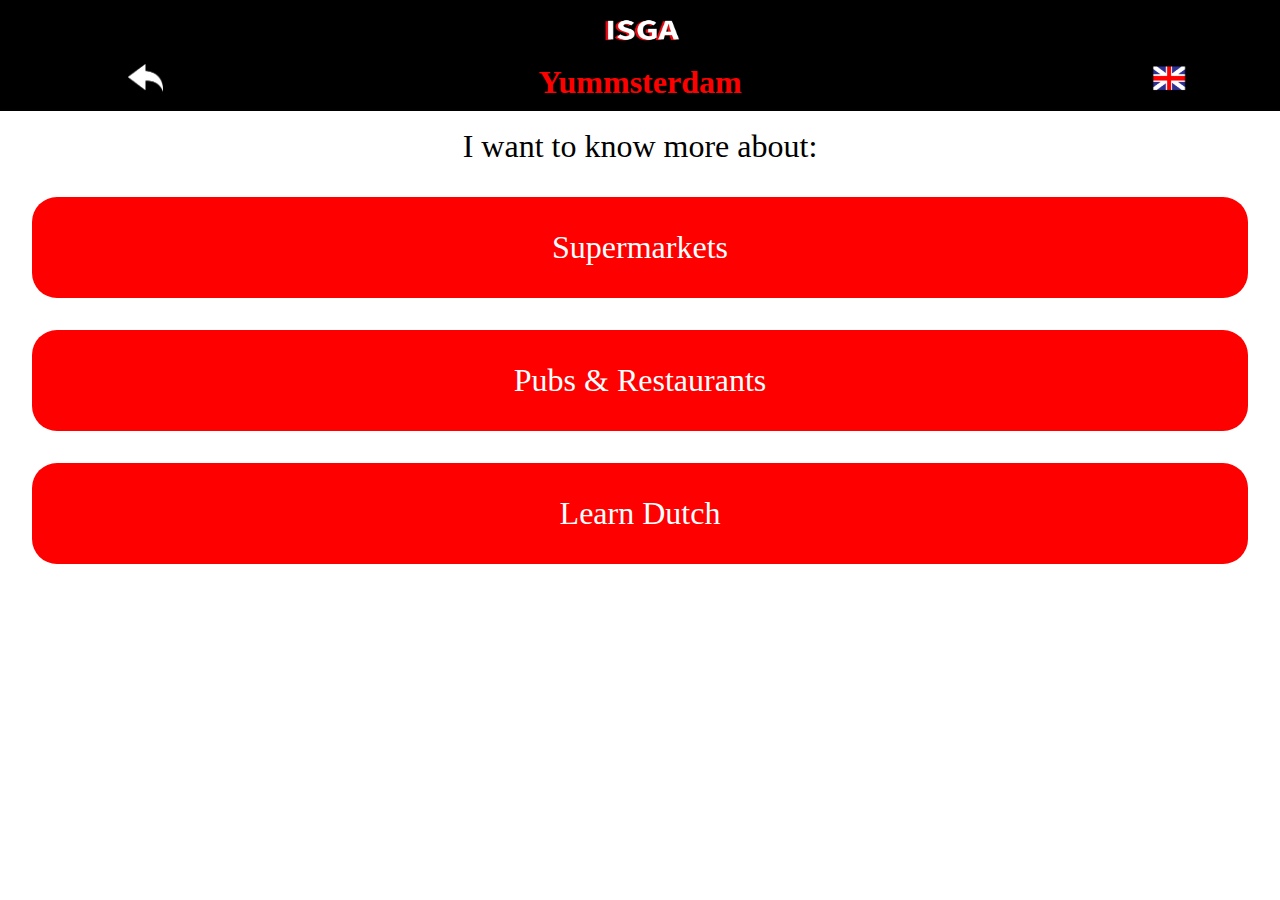
==== engels.html @ 21258067 "nieuwe bladen" ====
<html>
    <head>
      
        <title>ISGA</title>
        <meta charset="UTF-8">
        <link rel="stylesheet" type="text/css" href="style.css">
    
    </head>

    <body>
        <header>
            <img src="images/ISGA.png" alt="ISGA logo"  class="logo" >           
            <a class="terug" href="index.html"><img src="images/terugwit.png" alt="ga terug"></a>
            <a class="vlag" href="index.html"><img src="images/engelsevlag.png" alt="je hebt gekozen voor Nederlands"></a>
            <h1> Yummsterdam </h1> 

        </header>

        <main>

            <p>I want to know more about:</p>

            <ul>
                <li><a href="choices/supermarkets.html">Supermarkets</a></li>
                <li><a href="choices/restaurants.html">Pubs & Restaurants</a></li>
                <li><a href="choices/language.html">Learn Dutch</a></li>
            </ul>

        </main>

    </body>
---- style.css ----
*{
    font-family: SourceSansPro-Regular;
    src: url(SourceSansPro-Regular.ttf);
    margin:0;
    padding:0;
}

ul{
    list-style:none;
    text-align: center;
}

a{
animation: mymove 5s infinite;
}

li{
    font-size: 2em;
}

li a{
    color: white;
    background-color:#ff0000;
    display: block;     
    margin: 1em;
    padding: 1em;
    border-radius: 25px;
    text-decoration: none;
}

header{
    background-color: black;
    position: fixed;
    top: 0;
    width: 100%
}

h1{
    color:#ff0000;
    text-align: center;
    font-family: SourceCodePro-Regular;
    src: url(SourceCodePro-Regular.ttf);
    font-size:2em;
    padding-bottom: 0.3em;
    
}

h2{
    padding-top:5em;
    text-align: center;

}

p {
    padding-top: 4em;
    font-size: 2em;
    text-align: center;
}


.terug img{
    width: 35px;
    height: 28px;
    position: absolute;
    margin-left: 10%;
    top:4em;
}

.vlag img{
    width: 35px;
    height: 28px;
    position:absolute;
    margin-left: 90%;
    top:4em;
}

img.logo{
    display: block;
    margin-left: auto;
    margin-right: auto;
    width:7em;
    height:4em;
}

.information{
    color:white;
    background-color:#ff0000;
    margin-top:0.5em;
    padding:0.3em;
    font-size: 1.3em;
}

.options li a{
    color:white;
    background-color: black;
    font-size: 0.66em;
    text-align: left;
    margin:1em;
}

.options p{
    padding:0.2em;
    text-align: left;
}

.options li a h3{
    color:#ff0000;
    text-align: left;
    font-size:1.6em;
    font-family: SourceCodePro-Regular;
    src: url(SourceCodePro-Regular.ttf);

}

.click{
    float: right;
    width:1em;
    height:1.3em;
    align-content: right;
}

main#ah{
    background-image: url(http://www.helftheuvel.com/sites/helftheuvel.com/files/fotos/201905/AH%202019.png);
    background-position: center;
    background-repeat: no-repeat;
    background-size:cover;
    height: 100%;
    margin-top:9em;
    padding: 1em;
}

.explanation{
    font-size: 0.5em;
    background-color: rgba(0,0,0,0.86);
    color:white;
    margin: 2em;
    padding: 2em;
    align-content: left;
}

#ah p{
    text-align: left;
}

#ah a{
    color:#ff0000;
    text-decoration: none;
}

#ah a:hover{
    color: #179EDA;
}

h3{
    color: #ff0000;
    font-family: SourceCodePro-Regular;
    src: url(SourceCodePro-Regular.ttf);
    font-size:3em;
    display: inline;
}
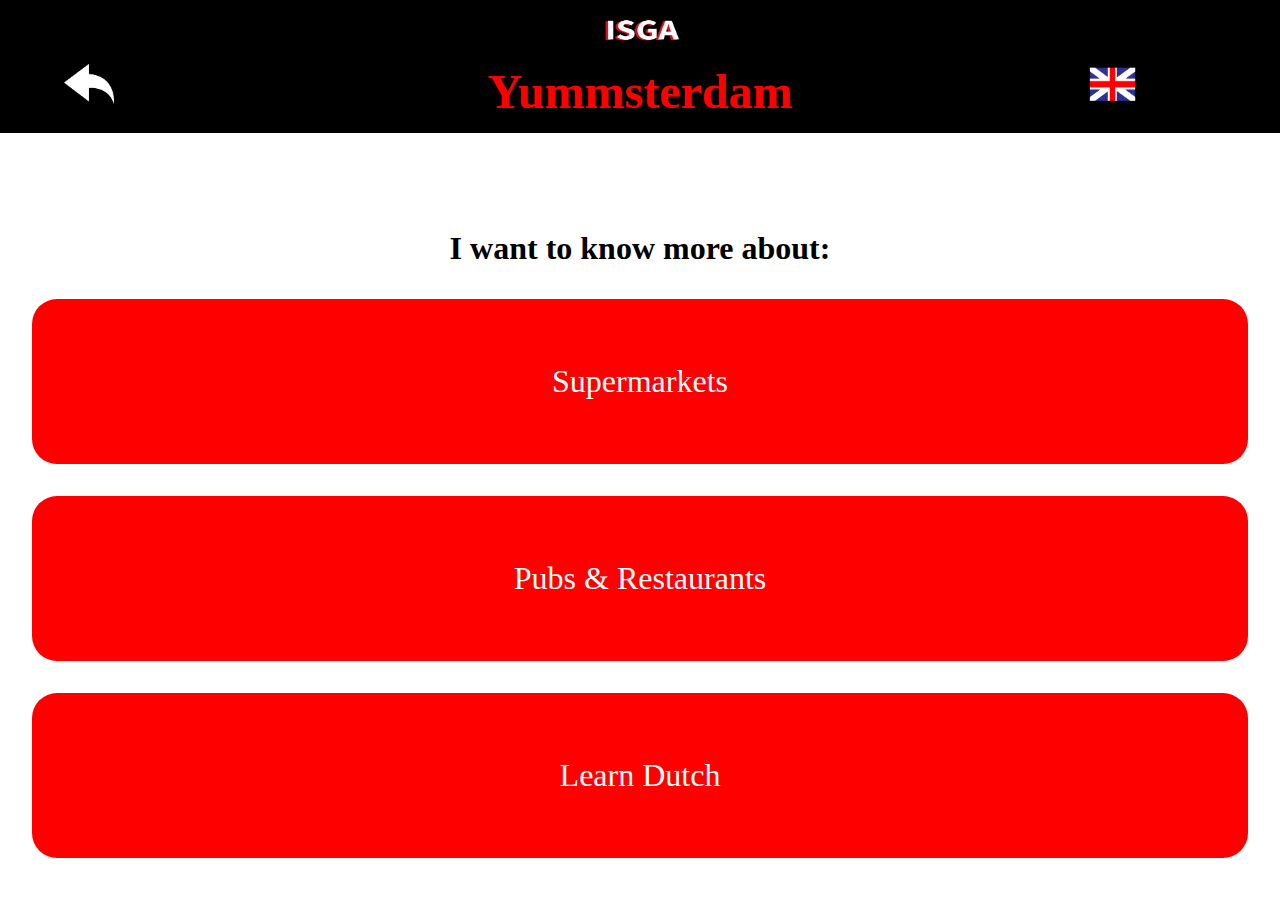
==== commit 1ff26a72: "viewport settings" ====
--- a/engels.html
+++ b/engels.html
@@ -18,7 +18,7 @@
 
         <main>
 
-            <p>I want to know more about:</p>
+            <h2>I want to know more about:</h2>
 
             <ul>
                 <li><a href="choices/supermarkets.html">Supermarkets</a></li>
--- a/style.css
+++ b/style.css
@@ -1,8 +1,23 @@
+@viewport{
+    zoom:1.0;
+    width: extend-to-zoom;
+}
+
+@-ms-viewport{
+    width:extend-to-zoom;
+    zoom: 1.0;
+}
+
 *{
     font-family: SourceSansPro-Regular;
     src: url(SourceSansPro-Regular.ttf);
     margin:0;
     padding:0;
+}
+
+body{
+    min-height:400px;
+    margin-top:3%;
 }
 
 ul{
@@ -23,7 +38,7 @@
     background-color:#ff0000;
     display: block;     
     margin: 1em;
-    padding: 1em;
+    padding: 2em;
     border-radius: 25px;
     text-decoration: none;
 }
@@ -32,7 +47,8 @@
     background-color: black;
     position: fixed;
     top: 0;
-    width: 100%
+    width: 100%;
+    min-height:100px;
 }
 
 h1{
@@ -40,37 +56,38 @@
     text-align: center;
     font-family: SourceCodePro-Regular;
     src: url(SourceCodePro-Regular.ttf);
-    font-size:2em;
+    font-size:3em;
     padding-bottom: 0.3em;
     
 }
 
 h2{
-    padding-top:5em;
+    padding-top:6em;
     text-align: center;
+    font-size: 2em;;
 
 }
 
 p {
-    padding-top: 4em;
+    padding-top: 1em;
     font-size: 2em;
     text-align: center;
 }
 
 
 .terug img{
-    width: 35px;
-    height: 28px;
+    width: 50px;
+    height: 40px;
     position: absolute;
-    margin-left: 10%;
+    margin-left: 5%;
     top:4em;
 }
 
 .vlag img{
-    width: 35px;
-    height: 28px;
+    width: 50px;
+    height: 40px;
     position:absolute;
-    margin-left: 90%;
+    margin-left: 85%;
     top:4em;
 }
 
@@ -100,6 +117,7 @@
 
 .options p{
     padding:0.2em;
+    font-size:1em;
     text-align: left;
 }
 
@@ -112,14 +130,23 @@
 
 }
 
+p.euros{
+    color:#ff0000;
+    font-family: SourceCodePro-Regular;
+    src: url(SourceCodePro-Regular.ttf);
+    font-size:1.5em
+}
+
 .click{
     float: right;
     width:1em;
     height:1.3em;
+    margin:-1em;
+    padding:1em;
     align-content: right;
 }
 
-main#ah{
+main.choiceinfo{
     background-image: url(http://www.helftheuvel.com/sites/helftheuvel.com/files/fotos/201905/AH%202019.png);
     background-position: center;
     background-repeat: no-repeat;
@@ -127,6 +154,10 @@
     height: 100%;
     margin-top:9em;
     padding: 1em;
+}
+
+main.choiceinfo#cocos{
+    background-image: url(http://www.cocosoutback.com/wp-content/uploads/2017/01/IMG_0662.jpg);
 }
 
 .explanation{
@@ -138,17 +169,21 @@
     align-content: left;
 }
 
-#ah p{
+.choiceinfo p{
     text-align: left;
 }
 
-#ah a{
+.choiceinfo a{
     color:#ff0000;
     text-decoration: none;
 }
 
-#ah a:hover{
+.choiceinfo a:hover{
     color: #179EDA;
+}
+
+.choiceinfo#cocos a:hover{
+    color:hotpink;
 }
 
 h3{
@@ -156,7 +191,6 @@
     font-family: SourceCodePro-Regular;
     src: url(SourceCodePro-Regular.ttf);
     font-size:3em;
-    display: inline;
 }
 
 
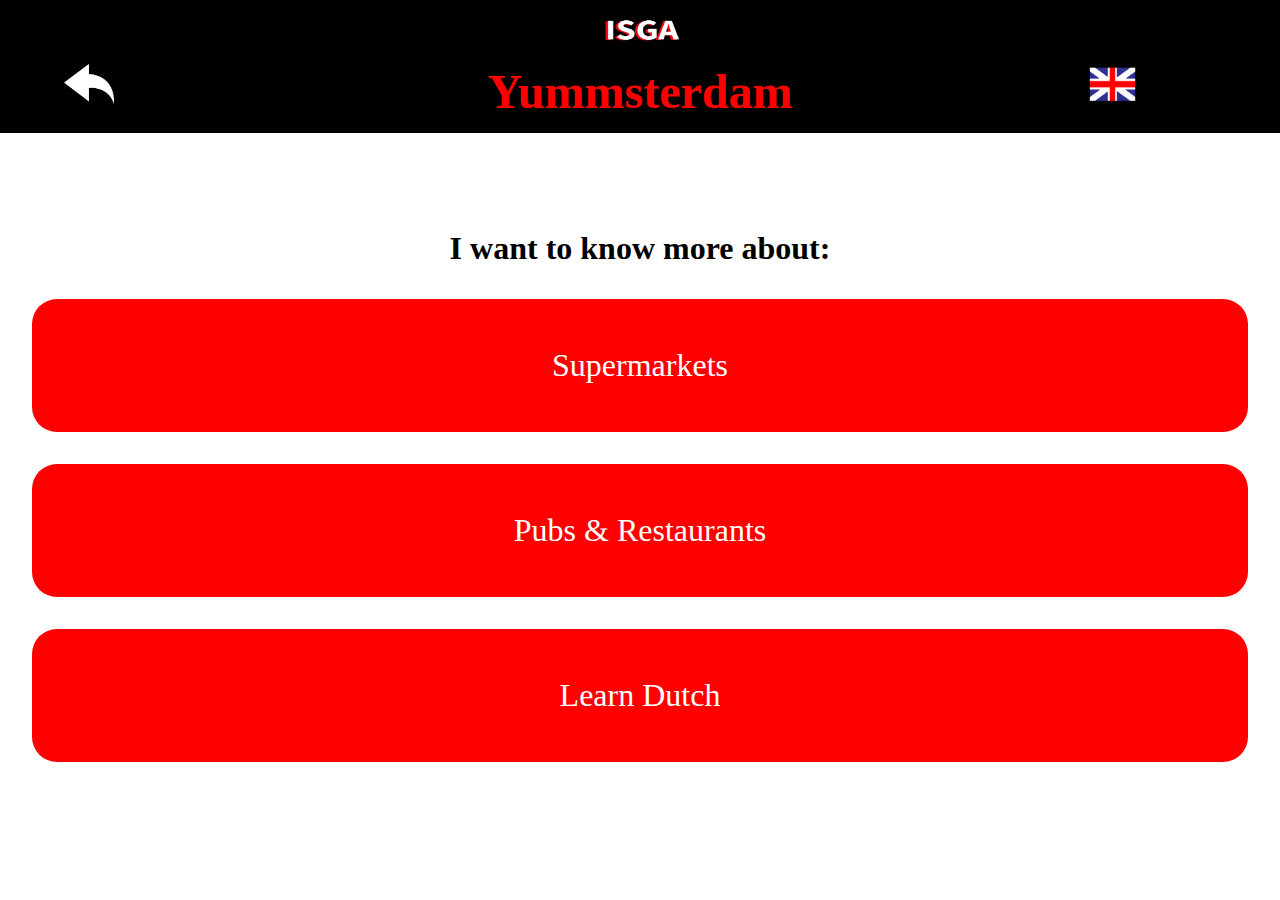
==== commit 325592e1: "viewport set all files" ====
--- a/engels.html
+++ b/engels.html
@@ -2,7 +2,7 @@
     <head>
       
         <title>ISGA</title>
-        <meta charset="UTF-8">
+        <meta name="viewport" content="width=device-width, initial scale=1" icharset="UTF-8">
         <link rel="stylesheet" type="text/css" href="style.css">
     
     </head>
--- a/style.css
+++ b/style.css
@@ -38,7 +38,7 @@
     background-color:#ff0000;
     display: block;     
     margin: 1em;
-    padding: 2em;
+    padding: 1.5em;
     border-radius: 25px;
     text-decoration: none;
 }
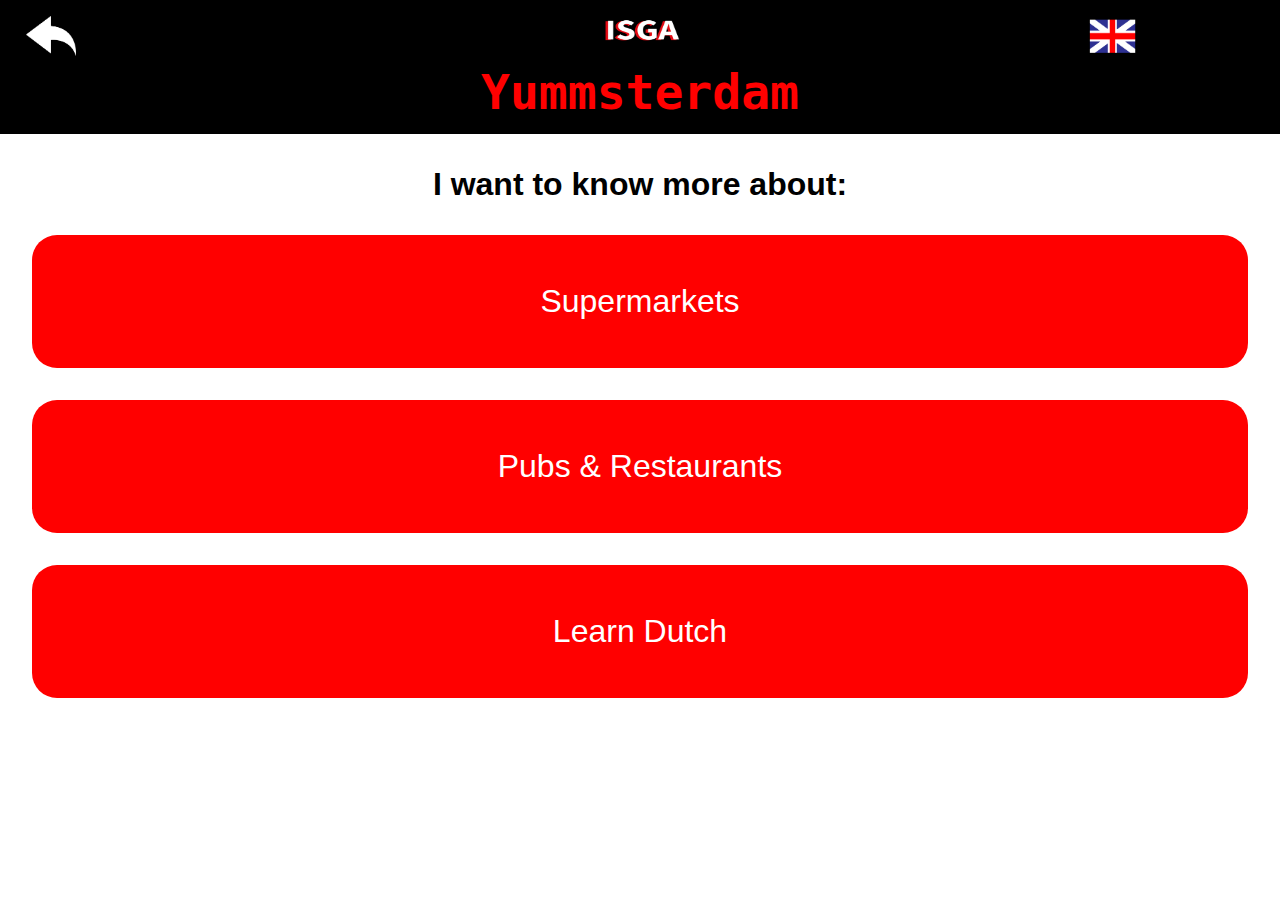
==== commit bfab74ec: "bijna af" ====
--- a/engels.html
+++ b/engels.html
@@ -20,7 +20,7 @@
 
             <h2>I want to know more about:</h2>
 
-            <ul>
+            <ul class="choices">
                 <li><a href="choices/supermarkets.html">Supermarkets</a></li>
                 <li><a href="choices/restaurants.html">Pubs & Restaurants</a></li>
                 <li><a href="choices/language.html">Learn Dutch</a></li>
--- a/style.css
+++ b/style.css
@@ -8,11 +8,30 @@
     zoom: 1.0;
 }
 
+@font-face{
+    font-family: 'Source Sans Pro', sans-serif;
+    src: url(./fonts/SourceSansPro-Regular.ttf)
+}
+
+@font-face{
+    font-family: 'Source Code Pro', monospace;
+    src: url(./fonts/SourceCodePro-Regular.ttf)
+}
+
 *{
-    font-family: SourceSansPro-Regular;
-    src: url(SourceSansPro-Regular.ttf);
+    font-family: 'Source Sans Pro', sans-serif;
     margin:0;
     padding:0;
+}
+
+ul.choices{
+    list-style:none;
+    text-align: center;
+}
+
+ul.options{
+    list-style:none;
+    text-align: center;
 }
 
 body{
@@ -20,20 +39,11 @@
     margin-top:3%;
 }
 
-ul{
-    list-style:none;
-    text-align: center;
-}
-
-a{
-animation: mymove 5s infinite;
-}
-
-li{
+.choices li, .options li{
     font-size: 2em;
 }
 
-li a{
+.choices li a{
     color: white;
     background-color:#ff0000;
     display: block;     
@@ -54,15 +64,13 @@
 h1{
     color:#ff0000;
     text-align: center;
-    font-family: SourceCodePro-Regular;
-    src: url(SourceCodePro-Regular.ttf);
+    font-family: 'Source Code Pro', monospace;
     font-size:3em;
     padding-bottom: 0.3em;
-    
 }
 
 h2{
-    padding-top:6em;
+    padding-top:4em;
     text-align: center;
     font-size: 2em;;
 
@@ -79,8 +87,8 @@
     width: 50px;
     height: 40px;
     position: absolute;
-    margin-left: 5%;
-    top:4em;
+    margin-left: 2%;
+    top:1em;
 }
 
 .vlag img{
@@ -88,7 +96,7 @@
     height: 40px;
     position:absolute;
     margin-left: 85%;
-    top:4em;
+    top:1em;
 }
 
 img.logo{
@@ -113,6 +121,10 @@
     font-size: 0.66em;
     text-align: left;
     margin:1em;
+    display: block;     
+    padding: 1.5em;
+    border-radius: 25px;
+    text-decoration: none;
 }
 
 .options p{
@@ -125,15 +137,12 @@
     color:#ff0000;
     text-align: left;
     font-size:1.6em;
-    font-family: SourceCodePro-Regular;
-    src: url(SourceCodePro-Regular.ttf);
-
+    font-family: 'Source Code Pro', monospace;
 }
 
 p.euros{
     color:#ff0000;
-    font-family: SourceCodePro-Regular;
-    src: url(SourceCodePro-Regular.ttf);
+    font-family: 'Source Code Pro', monospace;
     font-size:1.5em
 }
 
@@ -147,7 +156,7 @@
 }
 
 main.choiceinfo{
-    background-image: url(http://www.helftheuvel.com/sites/helftheuvel.com/files/fotos/201905/AH%202019.png);
+    background-image: url(images/fruit.JPG);
     background-position: center;
     background-repeat: no-repeat;
     background-size:cover;
@@ -157,7 +166,7 @@
 }
 
 main.choiceinfo#cocos{
-    background-image: url(http://www.cocosoutback.com/wp-content/uploads/2017/01/IMG_0662.jpg);
+    background-image: url(images/drinks.JPG);
 }
 
 .explanation{
@@ -173,6 +182,20 @@
     text-align: left;
 }
 
+main.language{
+    background-image: url(images/aardbei3.JPG);
+    margin-top:9em;
+}
+
+.language a{
+    text-decoration: none;
+    color:#ff0000;
+}
+
+.language a:hover{
+    color:black;
+}
+
 .choiceinfo a{
     color:#ff0000;
     text-decoration: none;
@@ -183,14 +206,26 @@
 }
 
 .choiceinfo#cocos a:hover{
-    color:hotpink;
+    color:lime;
 }
 
 h3{
     color: #ff0000;
-    font-family: SourceCodePro-Regular;
-    src: url(SourceCodePro-Regular.ttf);
+    font-family: 'Source Code Pro', monospace;
     font-size:3em;
 }
 
-
+.translation{
+    list-style: none;
+    display:flex;
+    justify-content: center;
+    text-align: center;
+}
+
+.translation li {
+    display: inline;
+    padding: 2em;
+    margin: 0.5em 1em;
+    color: white;
+    background-color: black;
+}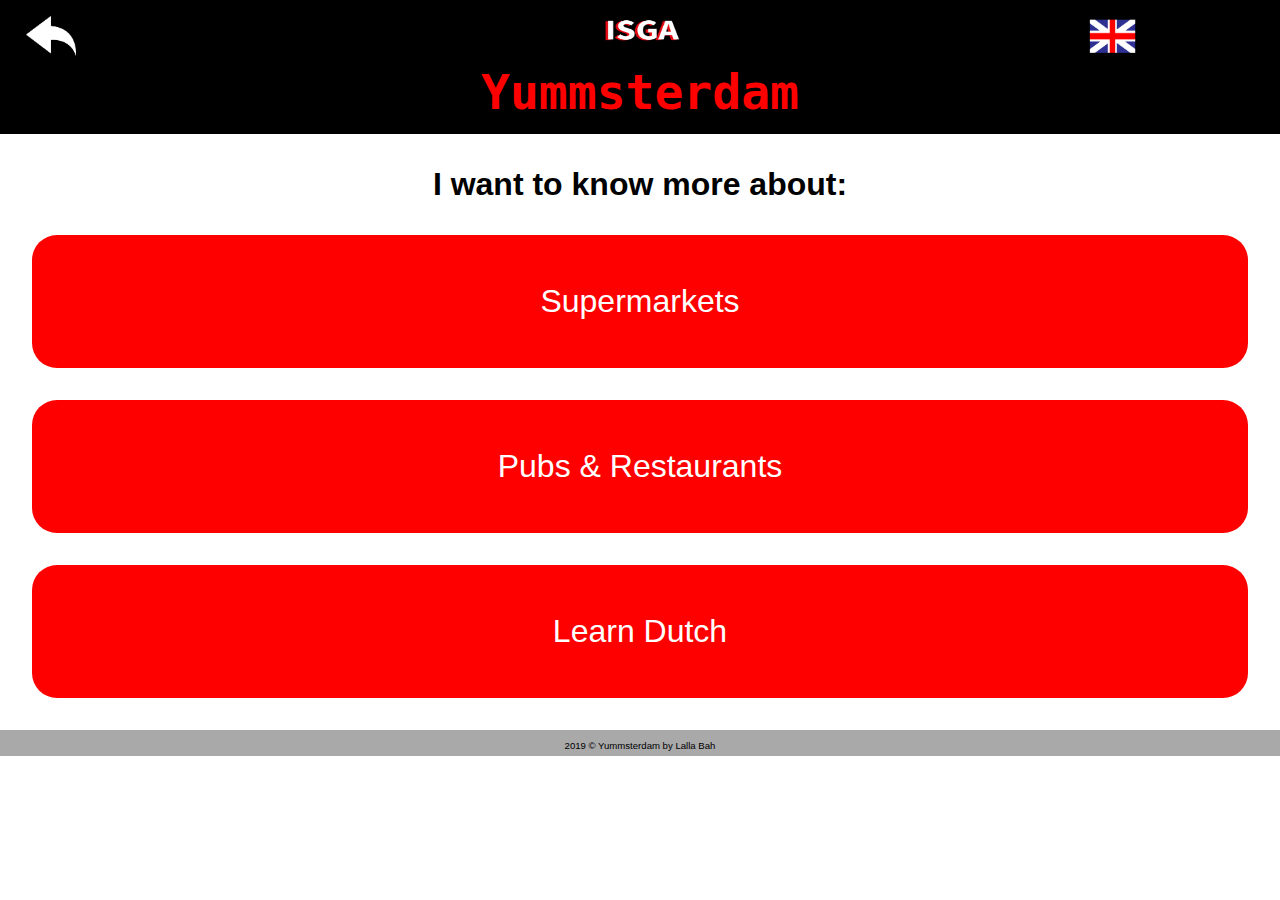
==== commit a212f0f3: "footer added" ====
--- a/engels.html
+++ b/engels.html
@@ -28,4 +28,8 @@
 
         </main>
 
+        <footer>
+                <p>2019 &copy; Yummsterdam by Lalla Bah</p>
+        </footer>
+
     </body>--- a/style.css
+++ b/style.css
@@ -39,9 +39,10 @@
     margin-top:3%;
 }
 
-.choices li, .options li{
+.choices li, .options li, .choose li{
     font-size: 2em;
 }
+
 
 .choices li a{
     color: white;
@@ -74,6 +75,13 @@
     text-align: center;
     font-size: 2em;;
 
+}
+
+h4{
+    color:white;
+    background-color:rgba(255, 0, 0, 0.5);
+    padding:0.5em;
+    font-size: 1.2em;
 }
 
 p {
@@ -175,11 +183,11 @@
     color:white;
     margin: 2em;
     padding: 2em;
-    align-content: left;
+    align-content:left;
 }
 
 .choiceinfo p{
-    text-align: left;
+    text-align:left;
 }
 
 main.language{
@@ -187,9 +195,13 @@
     margin-top:9em;
 }
 
+section.explanation{
+    margin-top:10em;
+}
+
 .language a{
     text-decoration: none;
-    color:#ff0000;
+    color:ff0000;
 }
 
 .language a:hover{
@@ -215,7 +227,7 @@
     font-size:3em;
 }
 
-.translation{
+.translation, .choose{
     list-style: none;
     display:flex;
     justify-content: center;
@@ -228,4 +240,18 @@
     margin: 0.5em 1em;
     color: white;
     background-color: black;
+}
+
+.choose li{
+    display: inline;
+    padding: 1em;
+    margin: 0.5em 1em;
+    background-color:white;
+}
+
+footer{
+    background-color:darkgray; 
+    font-size: 0.3em;
+    display:block;
+    padding-bottom: 1em;
 }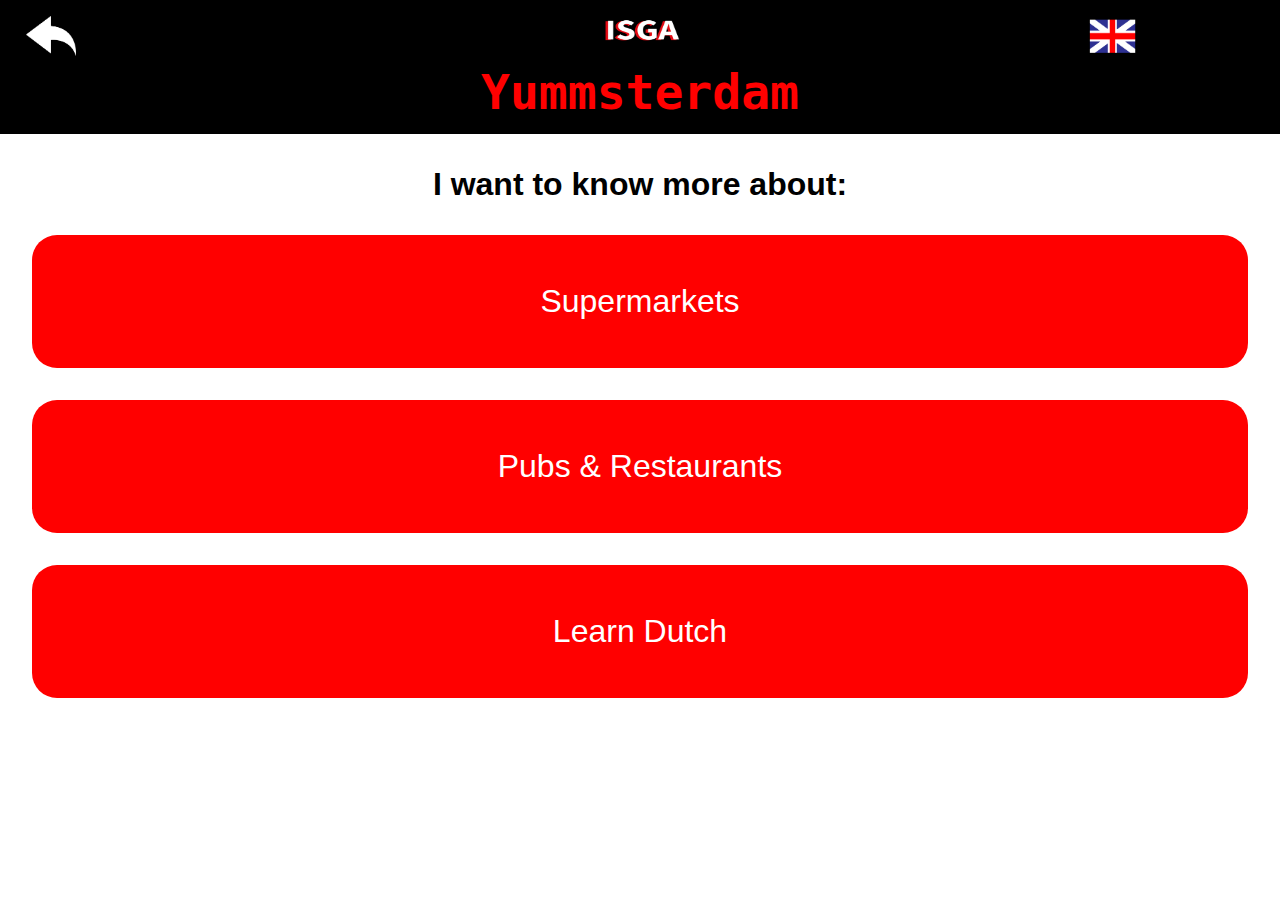
==== commit ae85c8a8: "footer weg" ====
--- a/engels.html
+++ b/engels.html
@@ -28,8 +28,5 @@
 
         </main>
 
-        <footer>
-                <p>2019 &copy; Yummsterdam by Lalla Bah</p>
-        </footer>
 
     </body>